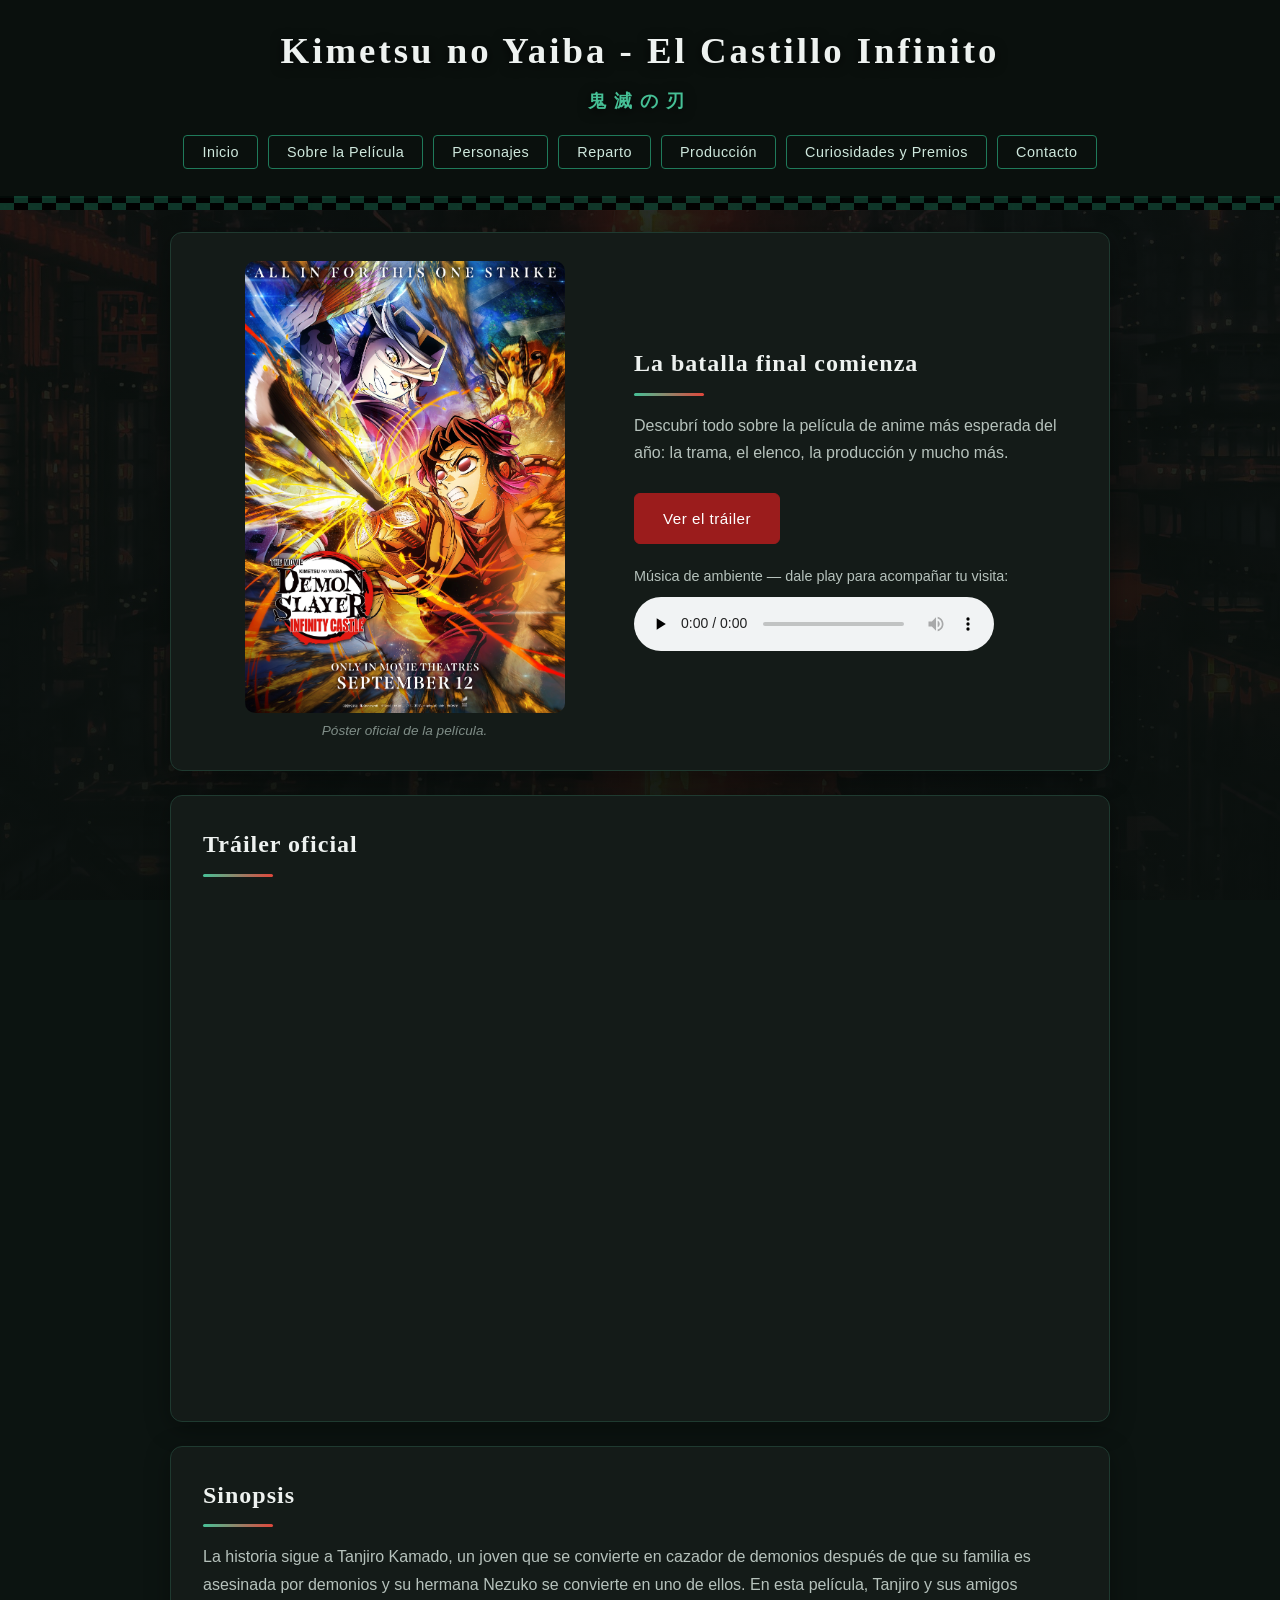
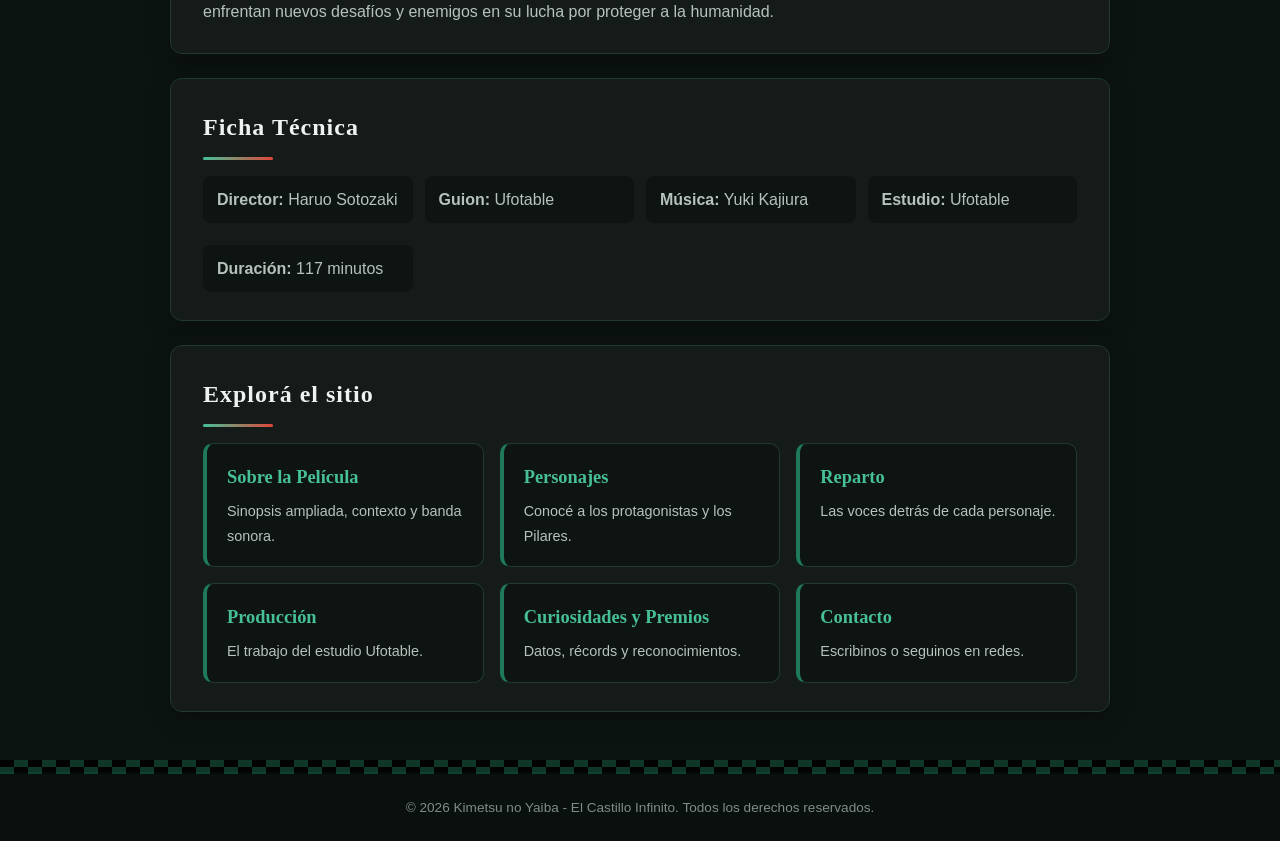
==== index.html @ 1b78c7d5 "Mejore los html y correji erorres de sintaxis ademas de ponerle diferentes etiquetas para no poner s" ====
<!DOCTYPE html>
<html lang="es">
<head>
    <meta charset="UTF-8">
    <meta name="viewport" content="width=device-width, initial-scale=1.0">
    <title>Kimetsu no Yaiba - El Castillo Infinito</title>
    <link rel="icon" type="image/webp" href="img/Kimetsu-no-yaiba.webp">
    <link rel="stylesheet" href="css/base.css">
    <link rel="stylesheet" href="css/index.css">
</head>
<body>
    <header>
        <h1 class="fade-in">Kimetsu no Yaiba - El Castillo Infinito<span class="kanji">鬼滅の刃</span></h1>
        <nav>
            <ul>
                <li><a href="index.html">Inicio</a></li>
                <li><a href="pages/sobre-la-pelicula.html">Sobre la Película</a></li>
                <li><a href="pages/characters.html">Personajes</a></li>
                <li><a href="pages/reparto.html">Reparto</a></li>
                <li><a href="pages/produccion.html">Producción</a></li>
                <li><a href="pages/curiosidades.html">Curiosidades y Premios</a></li>
                <li><a href="pages/contacto.html">Contacto</a></li>
            </ul>
        </nav>
    </header>
    <main>
        <section id="hero" class="card fade-in-up">
            <figure>
                <img src="img/Kimetsu-no-yaiba.webp" alt="Póster de Kimetsu no Yaiba El Castillo Infinito">
                <figcaption>Póster oficial de la película.</figcaption>
            </figure>
            <div class="hero-texto">
                <h2>La batalla final comienza</h2>
                <p>Descubrí todo sobre la película de anime más esperada del año: la trama, el elenco, la producción y mucho más.</p>
                <a class="btn btn--solid" href="#trailer">Ver el tráiler</a>
                <div class="reproductor-musica">
                    <p>Música de ambiente — dale play para acompañar tu visita:</p>
                    <audio controls loop preload="none">
                        <source src="audio/banda-sonora.mp3" type="audio/mpeg">
                        Tu navegador no soporta el elemento de audio.
                    </audio>
                </div>
            </div>
        </section>

        <section id="trailer" class="card fade-in-up delay-1">
            <h2>Tráiler oficial</h2>
            <div class="video">
                <iframe src="https://www.youtube.com/embed/1iBnWJKbvHI"
                        title="Tráiler de Kimetsu no Yaiba: El Castillo Infinito"
                        allow="accelerometer; autoplay; clipboard-write; encrypted-media; gyroscope; picture-in-picture"
                        allowfullscreen></iframe>
            </div>
        </section>

        <section id="sinopsis" class="card fade-in-up delay-2">
            <h2>Sinopsis</h2>
            <p>La historia sigue a Tanjiro Kamado, un joven que se convierte en cazador de demonios después de que su familia es asesinada por demonios y su hermana Nezuko se convierte en uno de ellos. En esta película, Tanjiro y sus amigos enfrentan nuevos desafíos y enemigos en su lucha por proteger a la humanidad.</p>
        </section>

        <section id="ficha-tecnica" class="card fade-in-up delay-3">
            <h2>Ficha Técnica</h2>
            <div class="ficha">
                <p class="boxed"><strong>Director:</strong> Haruo Sotozaki</p>
                <p class="boxed"><strong>Guion:</strong> Ufotable</p>
                <p class="boxed"><strong>Música:</strong> Yuki Kajiura</p>
                <p class="boxed"><strong>Estudio:</strong> Ufotable</p>
                <p class="boxed"><strong>Duración:</strong> 117 minutos</p>
            </div>
        </section>

        <section id="explorar" class="card fade-in-up delay-4">
            <h2>Explorá el sitio</h2>
            <div class="enlaces-grid">
                <a class="enlace-card" href="pages/sobre-la-pelicula.html">
                    <h3>Sobre la Película</h3>
                    <p>Sinopsis ampliada, contexto y banda sonora.</p>
                </a>
                <a class="enlace-card" href="pages/characters.html">
                    <h3>Personajes</h3>
                    <p>Conocé a los protagonistas y los Pilares.</p>
                </a>
                <a class="enlace-card" href="pages/reparto.html">
                    <h3>Reparto</h3>
                    <p>Las voces detrás de cada personaje.</p>
                </a>
                <a class="enlace-card" href="pages/produccion.html">
                    <h3>Producción</h3>
                    <p>El trabajo del estudio Ufotable.</p>
                </a>
                <a class="enlace-card" href="pages/curiosidades.html">
                    <h3>Curiosidades y Premios</h3>
                    <p>Datos, récords y reconocimientos.</p>
                </a>
                <a class="enlace-card" href="pages/contacto.html">
                    <h3>Contacto</h3>
                    <p>Escribinos o seguinos en redes.</p>
                </a>
            </div>
        </section>
    </main>
    <footer>
        <p>&copy; 2026 Kimetsu no Yaiba - El Castillo Infinito. Todos los derechos reservados.</p>
    </footer>
</body>
</html>
---- css/base.css ----
/* colores del sitio, los dejo arriba para cambiarlos rapido */
:root {
    --fondo: #0c1411;
    --superficie: #141b18;
    --superficie2: #0e1411;
    --oscuro: #0a100d;
    --verde: #1f7a5a;        /* el verde del haori de Tanjiro */
    --verde-claro: #46c096;
    --verde-oscuro: #0f3b2c;
    --rojo: #9b1c1c;
    --rojo-claro: #e0473b;
    --borde: #1f3a30;
    --texto: #eef2f0;
    --texto-suave: #b6c2bc;
    --texto-tenue: #7f8d87;
    --claro: #cfe8dd;
    /* fuentes del sistema, sin depender de nada externo */
    --titulo: Georgia, 'Times New Roman', 'Yu Mincho', 'Hiragino Mincho Pro', serif;
    --texto-fuente: 'Segoe UI', Tahoma, Geneva, Verdana, sans-serif;
}

* {
    margin: 0;
    padding: 0;
    box-sizing: border-box;
}

body {
    font-family: var(--texto-fuente);
    /* la capa oscura encima de la imagen para que se lea bien */
    background-image: linear-gradient(rgba(10,16,13,0.86), rgba(10,16,13,0.94)), url('../img/Kimetsu.jpeg');
    background-size: cover;
    background-position: center;
    background-attachment: fixed;
    background-color: var(--fondo);
    color: var(--texto);
    line-height: 1.7;
    min-height: 100vh;
    display: flex;
    flex-direction: column;
}

/* header */
header {
    position: relative;
    background-color: var(--oscuro);
    padding: 20px 40px 26px;
    border-bottom: 2px solid var(--verde);
    margin-bottom: 34px;
}

/* el cuadrille verde/negro tipo haori abajo del header */
header::after {
    content: "";
    position: absolute;
    left: 0;
    right: 0;
    bottom: -14px;
    height: 14px;
    background: repeating-conic-gradient(var(--verde-oscuro) 0% 25%, transparent 0% 50%) 0 / 28px 28px;
    background-color: #000;
    opacity: 0.9;
}

header h1 {
    font-family: var(--titulo);
    font-weight: 800;
    font-size: 2.3rem;
    color: var(--texto);
    text-align: center;
    margin-bottom: 18px;
    letter-spacing: 3px;
    text-shadow: 0 2px 12px rgba(0,0,0,0.8);
}

.kanji {
    display: block;
    font-size: 1.1rem;
    letter-spacing: 8px;
    color: var(--verde-claro);
    margin-top: 4px;
}

/* la nav la armo como lista (mas correcto en HTML5) */
nav ul {
    list-style: none;
    display: flex;
    flex-wrap: wrap;
    justify-content: center;
    gap: 10px;
    padding: 4px 0;
}

nav a {
    color: var(--claro);
    text-decoration: none;
    padding: 8px 18px;
    border: 1px solid var(--verde);
    border-radius: 4px;
    font-size: 0.9rem;
    letter-spacing: 0.5px;
    transition: 0.3s;
}

nav a:hover {
    background-color: var(--verde);
    color: #07120d;
    transform: translateY(-2px);
    box-shadow: 0 4px 14px rgba(31,122,90,0.45);
}

main {
    width: 100%;
    max-width: 980px;
    margin: 0 auto 40px auto;
    padding: 0 20px;
    display: flex;
    flex-direction: column;
    gap: 24px;
    flex: 1;
}

main > h1 {
    font-family: var(--titulo);
    font-weight: 800;
    font-size: 2rem;
    color: var(--texto);
    text-align: center;
    padding: 18px;
    background-color: var(--oscuro);
    border: 1px solid var(--borde);
    border-top: 3px solid var(--verde);
    border-radius: 10px;
    letter-spacing: 2px;
}

/* tarjeta que reuso en casi todas las secciones */
.card {
    position: relative;
    background-color: var(--superficie);
    border: 1px solid var(--borde);
    border-radius: 12px;
    padding: 28px 32px;
    box-shadow: 0 6px 24px rgba(0,0,0,0.35);
    transition: 0.3s;
}

.card:hover {
    box-shadow: 0 10px 30px rgba(31,122,90,0.25);
}

/* version con la linea de color al costado (la uso en personajes) */
.card--accent {
    border-left: 4px solid var(--verde);
}

.card--accent:hover {
    border-left-color: var(--rojo-claro);
    transform: translateY(-4px);
}

.card h2,
main > section > h2 {
    font-family: var(--titulo);
    font-weight: 700;
    font-size: 1.5rem;
    color: var(--texto);
    margin-bottom: 16px;
    padding-bottom: 12px;
    letter-spacing: 1px;
    position: relative;
}

/* el trazo verde->rojo abajo de los titulos */
.card h2::after,
main > section > h2::after {
    content: "";
    position: absolute;
    left: 0;
    bottom: 0;
    width: 70px;
    height: 3px;
    border-radius: 2px;
    background: linear-gradient(90deg, var(--verde-claro), var(--rojo-claro));
}

.card p {
    color: var(--texto-suave);
    margin-bottom: 10px;
}

.card p:last-child {
    margin-bottom: 0;
}

/* cajita para resaltar parrafos sueltos */
.boxed {
    background-color: var(--superficie2);
    border-radius: 8px;
    padding: 10px 14px;
}

.boxed--bordered {
    border-left: 3px solid var(--verde);
}

/* boton / enlace que reuso */
.btn {
    display: inline-block;
    color: var(--claro);
    background-color: transparent;
    text-decoration: none;
    padding: 12px 28px;
    border: 1px solid var(--verde);
    border-radius: 6px;
    font-family: var(--texto-fuente);
    font-size: 0.95rem;
    letter-spacing: 0.5px;
    cursor: pointer;
    transition: 0.3s;
}

.btn:hover {
    background-color: var(--verde);
    color: #07120d;
    transform: scale(1.04);
    box-shadow: 0 6px 18px rgba(31,122,90,0.4);
}

/* el boton rojo (lo uso para acciones principales) */
.btn--solid {
    background-color: var(--rojo);
    border-color: var(--rojo);
    color: #fff;
}

.btn--solid:hover {
    background-color: var(--rojo-claro);
    border-color: var(--rojo-claro);
    color: #fff;
}

.card img,
section img {
    display: block;
    max-width: 100%;
    height: auto;
    border-radius: 10px;
    margin: 16px auto;
}

/* contenedor para iframes de video/audio (16:9 responsive), lo uso en varias paginas */
.video {
    width: 100%;
    aspect-ratio: 16 / 9;
    margin-top: 12px;
}

.video iframe {
    width: 100%;
    height: 100%;
    border: 0;
    border-radius: 10px;
}

/* barra compacta de musica de ambiente (la pongo arriba de cada pagina) */
.musica-ambiente {
    display: flex;
    align-items: center;
    flex-wrap: wrap;
    gap: 12px;
    background-color: var(--oscuro);
    border: 1px solid var(--borde);
    border-left: 4px solid var(--verde);
    border-radius: 8px;
    padding: 10px 16px;
}

.musica-ambiente p {
    margin: 0;
    color: var(--texto-suave);
    font-size: 0.9rem;
}

.musica-ambiente audio {
    height: 38px;
    flex: 1 1 240px;
    max-width: 340px;
}

footer {
    position: relative;
    background-color: var(--oscuro);
    text-align: center;
    padding: 22px 20px;
    color: var(--texto-tenue);
    font-size: 0.85rem;
    border-top: 2px solid var(--verde);
    margin-top: 20px;
}

/* mismo cuadrille pero arriba del footer */
footer::before {
    content: "";
    position: absolute;
    left: 0;
    right: 0;
    top: -14px;
    height: 14px;
    background: repeating-conic-gradient(var(--verde-oscuro) 0% 25%, transparent 0% 50%) 0 / 28px 28px;
    background-color: #000;
    opacity: 0.9;
}

/* animaciones de entrada */
@keyframes aparecer {
    from { opacity: 0; transform: translateY(20px); }
    to { opacity: 1; transform: translateY(0); }
}

@keyframes aparecerSuave {
    from { opacity: 0; }
    to { opacity: 1; }
}

.fade-in-up { animation: aparecer 0.6s ease both; }
.fade-in { animation: aparecerSuave 0.8s ease both; }

/* para escalonar las tarjetas que van apareciendo */
.delay-1 { animation-delay: 0.1s; }
.delay-2 { animation-delay: 0.2s; }
.delay-3 { animation-delay: 0.3s; }
.delay-4 { animation-delay: 0.4s; }
.delay-5 { animation-delay: 0.5s; }

/* celular */
@media (max-width: 600px) {
    header h1 { font-size: 1.6rem; letter-spacing: 1px; }
    nav a { padding: 6px 12px; font-size: 0.8rem; }
    .card { padding: 20px; }
}
---- css/index.css ----
/* landing del inicio */

/* hero: imagen al lado del texto */
#hero {
    display: flex;
    flex-wrap: wrap;
    align-items: center;
    gap: 28px;
}

#hero figure {
    margin: 0;
    text-align: center;
    flex: 1 1 280px;
}

#hero img {
    max-width: 320px;
    margin: 0 auto;
}

#hero figcaption {
    color: var(--texto-tenue);
    font-size: 0.85rem;
    font-style: italic;
    margin-top: 6px;
}

#hero .hero-texto {
    flex: 1 1 320px;
}

#hero .hero-texto .btn {
    margin-top: 16px;
}

.reproductor-musica {
    margin-top: 20px;
}

.reproductor-musica p {
    color: var(--texto-suave);
    font-size: 0.9rem;
    margin-bottom: 8px;
}

.reproductor-musica audio {
    width: 100%;
    max-width: 360px;
}

/* ficha tecnica en columnas */
.ficha {
    display: grid;
    grid-template-columns: repeat(auto-fit, minmax(200px, 1fr));
    gap: 12px;
    margin-top: 8px;
}

/* bloques que llevan a cada seccion */
.enlaces-grid {
    display: grid;
    grid-template-columns: repeat(auto-fill, minmax(240px, 1fr));
    gap: 16px;
    margin-top: 8px;
}

.enlace-card {
    display: block;
    text-decoration: none;
    background-color: var(--superficie2);
    border: 1px solid var(--borde);
    border-left: 4px solid var(--verde);
    border-radius: 10px;
    padding: 18px 20px;
    transition: 0.3s;
}

.enlace-card:hover {
    transform: translateY(-4px);
    border-left-color: var(--rojo-claro);
    box-shadow: 0 8px 22px rgba(31, 122, 90, 0.3);
}

.enlace-card h3 {
    font-family: var(--titulo);
    color: var(--verde-claro);
    margin-bottom: 6px;
    font-size: 1.15rem;
}

.enlace-card p {
    color: var(--texto-suave);
    font-size: 0.9rem;
}
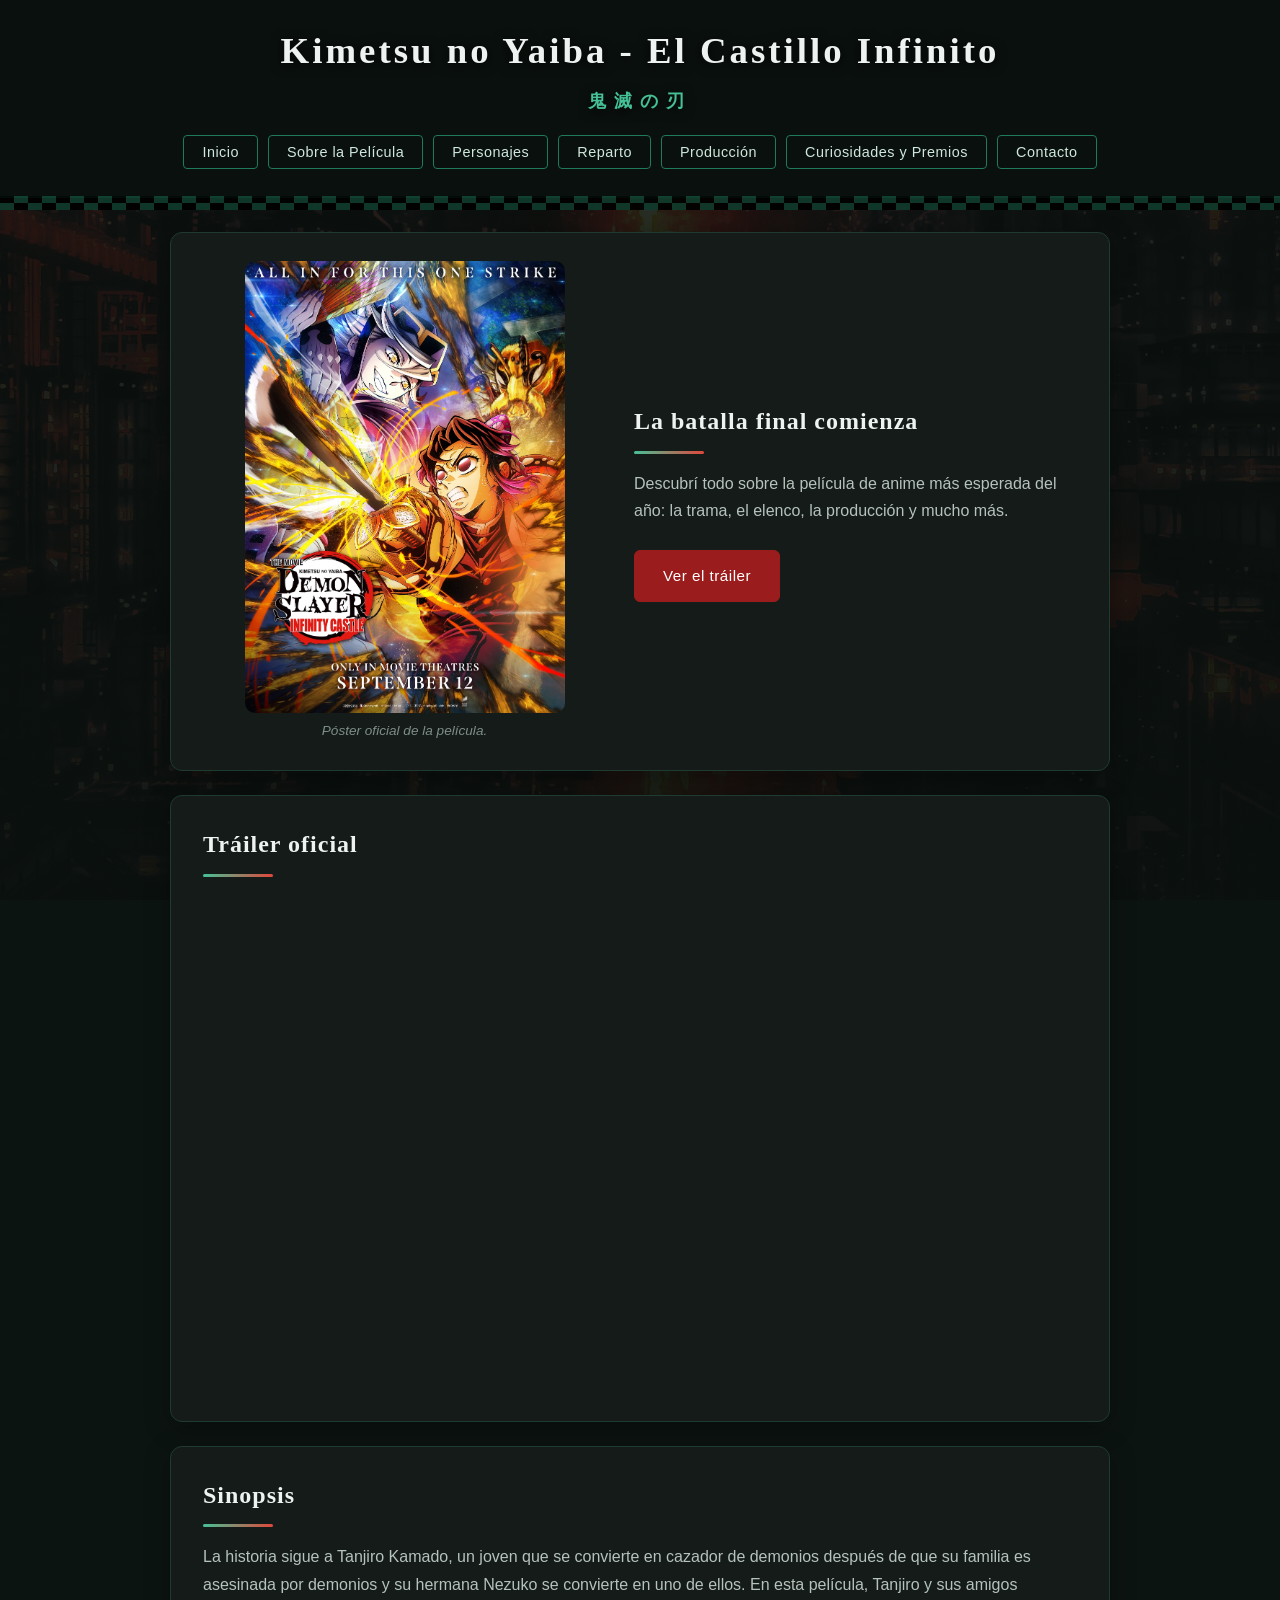
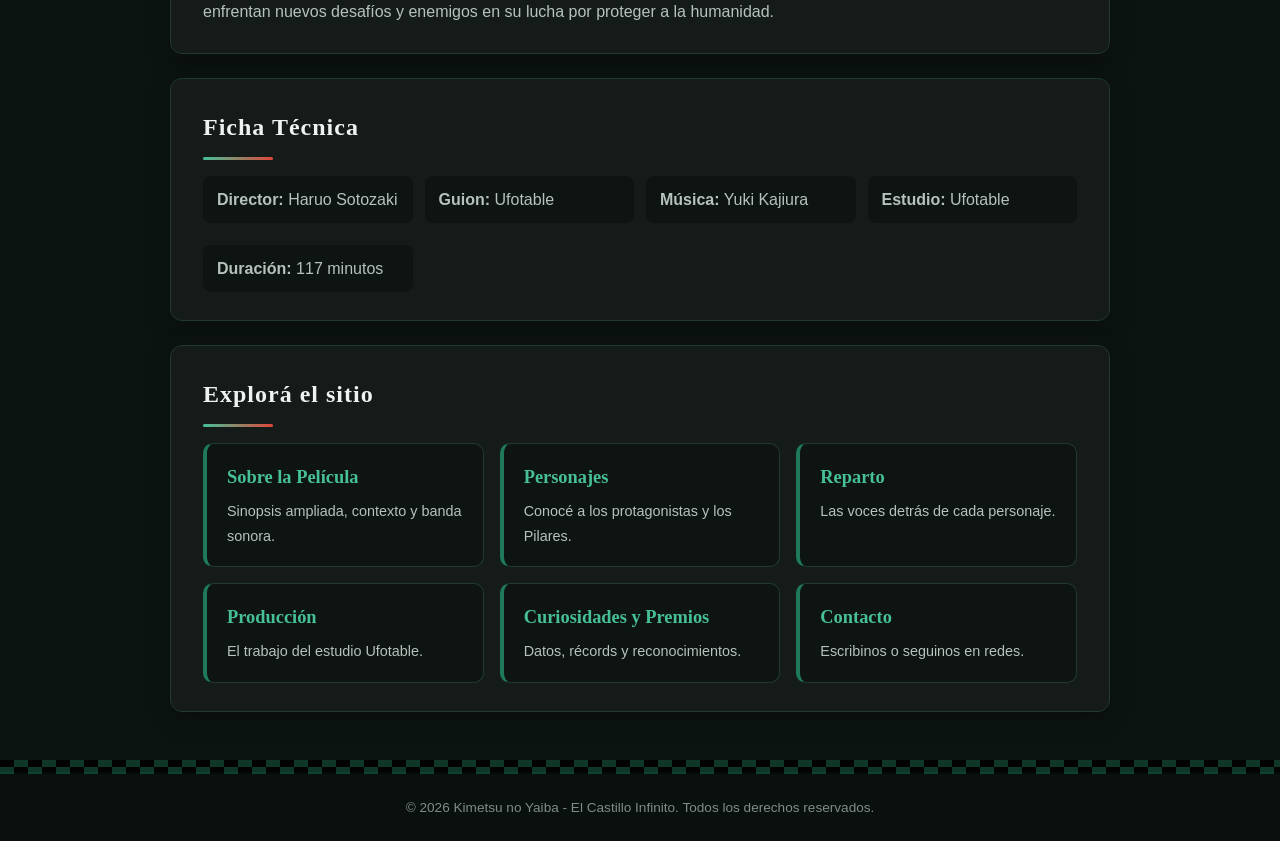
==== commit 9f51c21f: "Agregue fotos de los personajes y acomode cada foto con su propio id por sus diferencias de tamaños" ====
--- a/index.html
+++ b/index.html
@@ -33,13 +33,6 @@
                 <h2>La batalla final comienza</h2>
                 <p>Descubrí todo sobre la película de anime más esperada del año: la trama, el elenco, la producción y mucho más.</p>
                 <a class="btn btn--solid" href="#trailer">Ver el tráiler</a>
-                <div class="reproductor-musica">
-                    <p>Música de ambiente — dale play para acompañar tu visita:</p>
-                    <audio controls loop preload="none">
-                        <source src="audio/banda-sonora.mp3" type="audio/mpeg">
-                        Tu navegador no soporta el elemento de audio.
-                    </audio>
-                </div>
             </div>
         </section>
 
